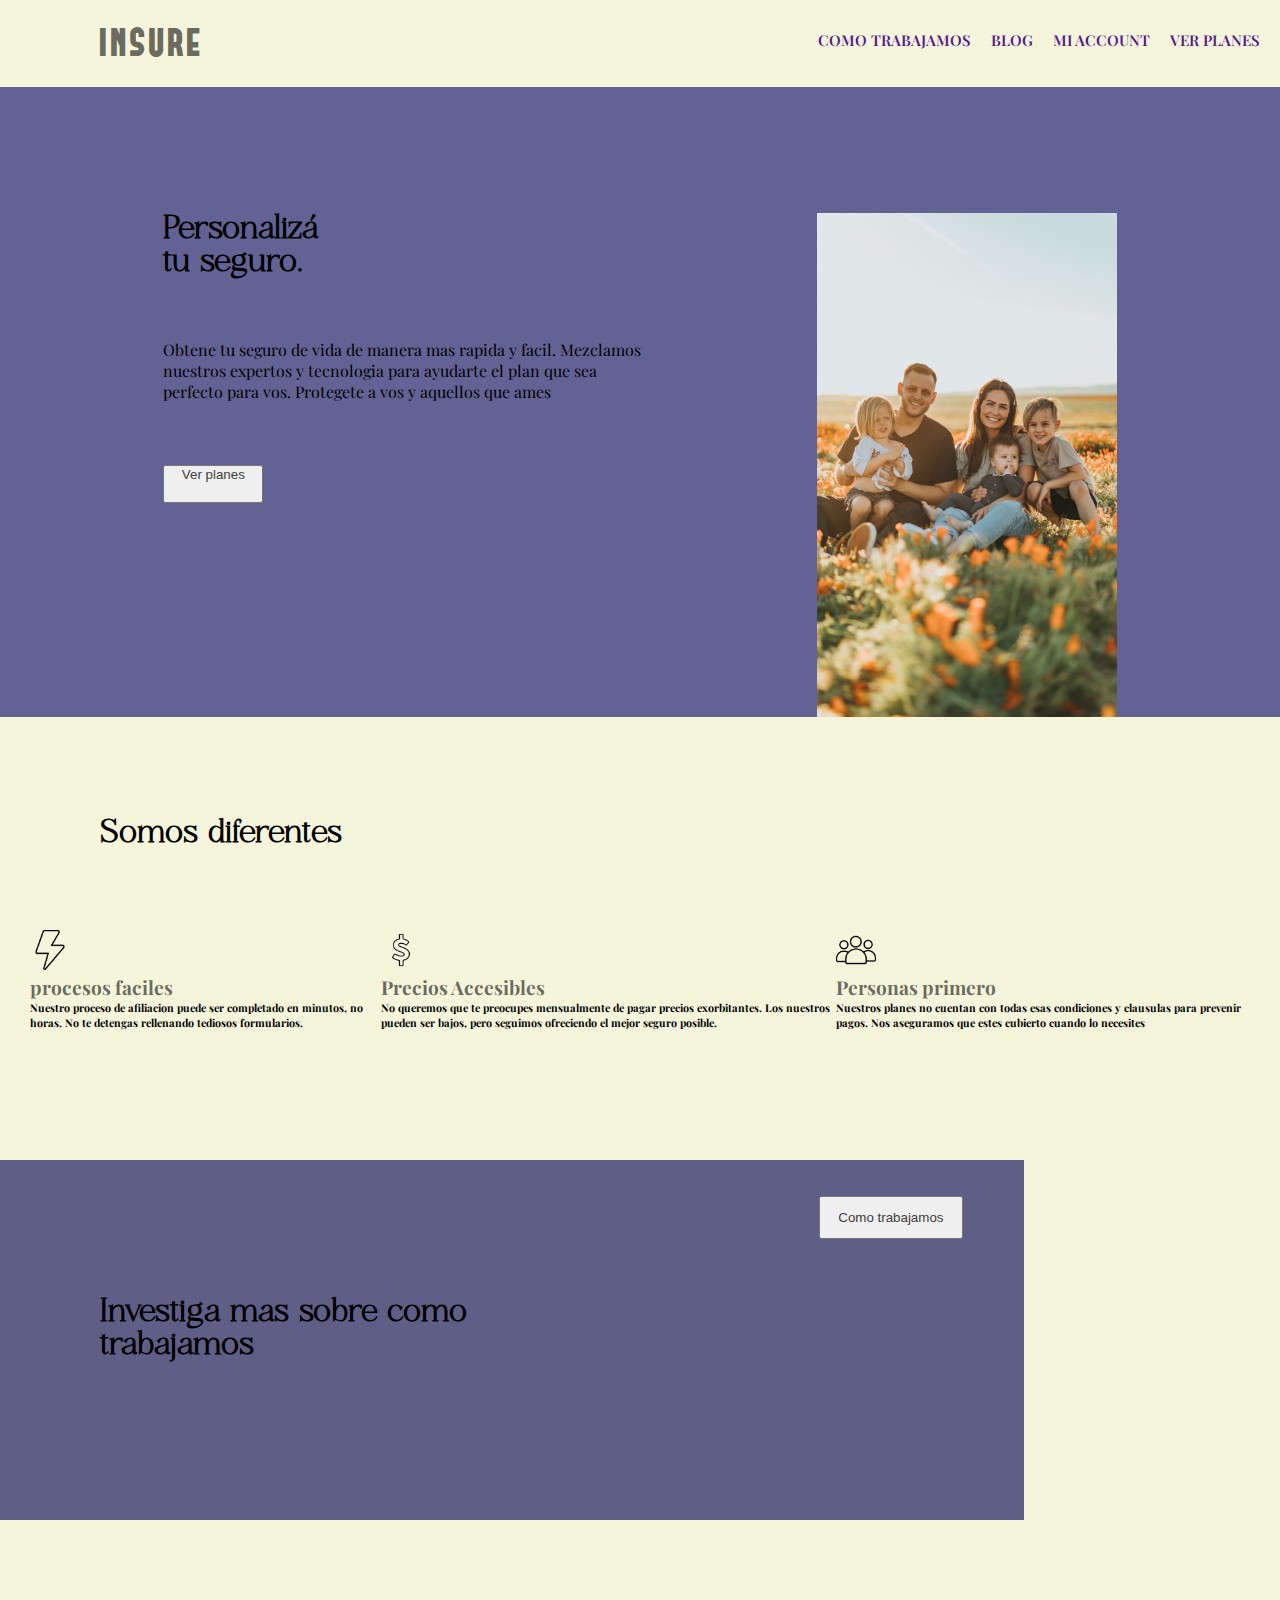
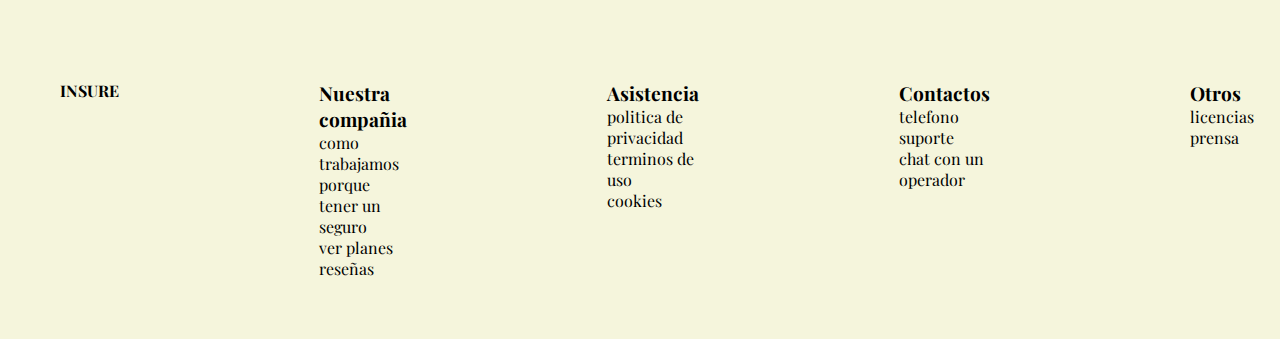
==== index.html @ 63e31ba1 "Se agrega el projecto avanzando con responsive" ====
<!DOCTYPE html>
<html lang="en">
<head>
    <meta charset="UTF-8">
    <meta http-equiv="X-UA-Compatible" content="IE=edge">
    <meta name="viewport" content="width=device-width, initial-scale=1.0">
    <title>Seguros</title>
    <link rel="stylesheet" href="./css/style.css">
    
</head>
<body>
    <div class="hero">
        <header>
            <section>
            <nav class="navbar">
                <h1>INSURE</h1>
                    <ul class="menu">
                        <li><a href="">COMO TRABAJAMOS</a></li>
                        <li><a href="">BLOG</a></li>
                        <li><a href="">MI ACCOUNT</a></li>
                        <li><a href="">VER PLANES</a></li>
                    </ul>
            </nav>
            </section>
        <section class="personaliza-seguro">
            <h2>
                Personalizá tu seguro.
            </h2>
            <h4>Obtene tu seguro de vida de manera mas rapida y facil. Mezclamos nuestros expertos y tecnologia para ayudarte el plan que sea perfecto para vos. Protegete a vos y aquellos que ames</h4>
            <img src="./assets/img/img-main.jpg" alt="">
            <button><a href="./pages/planes.html ">Ver planes</a></button>
        </section>
        </header>
        <main>
            <h2>
                Somos diferentes
            </h2>
            <section class="main-ofertas">
                <div>
                    <img src="./assets/img/rayo.png" alt="">
                    <h4>procesos faciles</h4>
                    <h6>Nuestro proceso de afiliacion puede ser completado en minutos, no horas. No te detengas rellenando tediosos formularios.</h6>
                </div>
                <div>
                    <img src="./assets/img/dolar.icon (2).png" alt="">
                    <h4>Precios Accesibles</h4>
                    <h6>No queremos que te preocupes mensualmente de pagar precios exorbitantes. Los nuestros pueden ser bajos, pero seguimos ofreciendo el mejor seguro posible.</h6>
                </div>
                <div>
                    <img src="./assets/img/personas.icon.png" alt="">
                    <h4>Personas primero</h4>
                    <h6>Nuestros planes no cuentan con todas esas condiciones y clausulas para prevenir pagos. Nos aseguramos que estes cubierto cuando lo necesites</h6>
                </div>
            </section>
        <aside>
                <h2>Investiga mas sobre como trabajamos</h2>
                <button><a href=""> Como trabajamos</a></button>
        </aside>
        </main>
        <footer>
            <section class="footer-section">
                <div>
                <h4>INSURE</h4>
                </div>
                <div> 
                    <h5>Nuestra compañia</h5>
                    <p>como trabajamos</p>
                    <p>porque tener un seguro</p>
                    <p>ver planes</p>
                    <p>reseñas</p>
                </div>
                <div>
                    <h5>Asistencia</h5>
                    <p>politica de privacidad</p>
                    <p>terminos de uso</p>
                    <p>cookies</p>
                </div>
                <div>
                    <h5>Contactos</h5>
                    <p>telefono</p>
                    <p>suporte</p>
                    <p>chat con un operador</p>
                </div>
                <div>
                    <h5>Otros</h5>
                    <p>licencias</p>
                    <p>prensa</p>
                </div>
            </section>
        </footer>
    </div>
</body>
</html>
---- css/style.css ----
@import url('https://fonts.googleapis.com/css2?family=Playfair+Display:wght@400;600;800&display=swap');

*{
    margin: 0;
    padding: 0;
    box-sizing: border-box;
}



@font-face {
    font-family: Etheral ;
    src: url("../fonts/Ethereal-Thin.otf");
}

@font-face {
    font-family: Designer;
    src: url("../fonts/Forque.ttf");
}

h2{
    font-family: Etheral;
}

h1{
    font-family: Designer;
    color: rgba(0, 0, 0, 0.58);
    padding: 20px;
    font-size: 30px;
    letter-spacing: 3px;
    font-weight: 100;
    padding-left: 100px;
    font-size: 40px;
}

body{
    font-family: 'Playfair Display', serif;
    font-weight: 400;
}

.hero{
    display: grid;
    width: 100%;
    height: 100vh;
    grid-template-columns: repeat(8, 1fr);
    grid-template-rows: repeat(4, 1fr);
    grid-template-areas: 
    "header header header header header header header header"
    "main   main   main   main   main   main   main   main"
    ".      .      aside  aside  aside  aside  .      .   "
    "footer footer footer footer footer footer footer footer"
}

header{
    background-color:  rgba(6, 5, 84, 0.626);
    grid-area: header;
}   

.navbar{
    display: flex;
    justify-content: space-between;
    background-color: beige;
    text-decoration: none;
    text-align: right;
}

.menu{
    display: flex;
    gap: 20px;
    text-decoration: none;
    color: rgba(59, 53, 240, 0.719);
    font-size: 15px;
    text-align: center;
    text-decoration: none;
    padding-top: 30px;
    font-weight: 100;
    padding-right: 20px;
}

.menu a{
    text-decoration: none;
    font-weight: 100;
    font-weight: 600;
}

.menu li{
    list-style: none;
    font-weight: 100;
    font-weight: 600;
}

.hamburguesa{
    display: none;
}

header img{
    display: grid;
    width: 300px;
    height: 100%;
    object-fit: cover;
    grid-column-start: 6;
    grid-column-end: 7;
    grid-row-start: 2;
    grid-row-end: 7;
}

header button{
    display: grid;
    grid-column-start: 2;
    grid-column-end: 4;
    grid-row-start: 4;
    grid-row-end: 4;
    width: 100px;
    height: 30%;
}


.personaliza-seguro{
    display: grid;
    width: 100%;
    height: 70vh;
    grid-template-columns: repeat(7,1fr);
    grid-template-rows: repeat(5,1fr);
}

.personaliza-seguro a{
list-style: none;
text-decoration: none;
color: rgb(66, 62, 62);
}

header h2{
    font-weight: 800;
    font-size: 200%;
    display: grid;
    grid-column-start: 2;
    grid-column-end: 3;
    grid-row-start: 2;
    grid-row-end: 3;
}

header h4{
    display: grid;
    grid-column-start: 2;
    grid-column-end: 5;
    grid-row-start: 3;
    grid-row-end: 4;
    font-weight: 400;
}

main{
    background-color: beige;
    grid-area: main;
}

main h2{
    padding-top: 100px;
    padding-left: 100px;
    padding-bottom: 50px;
    font-weight: 800;
    font-size: 200%;
}

main h4{
    color: rgba(0, 0, 0, 0.58);
    font-size: larger;
}

main img{
    width: 40px;
    align-content: center;
}

.main-ofertas{
    display: flex;
    margin-bottom: 100px;
    padding: 30px;
}


aside{
    background-color: rgba(6, 5, 84, 0.626);
    grid-area: aside;
    display: grid;
    width: 80%;
    height: 40vh;
    grid-template-columns: repeat(5, 1fr);
    grid-template-rows: repeat(5, 1fr);
    margin-bottom: 100px;
}

aside a{
    text-decoration: none;
    list-style: none;
    color: rgb(66, 62, 62);
}

aside h2{
    grid-column-start: 1;
    grid-column-end: 4;
    grid-row-start: 2;
    grid-row-end: 3;
}

aside button{
    grid-column-start: 5;
    grid-column-end: 5;
    grid-row-start: 2;
    grid-row-end: 3;
    width: 70%;
    height: 20%;
}

footer{
    background-color: beige;
    grid-area: footer;
    padding: 30px;
}

.footer-section{
    display: flex;
    gap: 200px;
    padding: 30px;
}

footer h5{
    font-size: larger;
}



@media (max-width:320px){

    .hero{
        display:  grid;
        width: 100%;
        height: 20vh;
        grid-template-columns: repeat(4,1fr);
        grid-template-rows: repeat(6,1fr);
        grid-template-areas: 
        "navbar navbar navbar navbar"
        "family family family family"
        "header header header header"
        "main   main   main   main"
        "aside  aside  aside  aside"
        "footer footer footer footer"
    }

    h1{
        padding: 30px;
        padding-left: 100px;
        font-size: 55px;
        
    }


    header{
        grid-area: header;
        font-size: larger;
    }

    .navbar{
        grid-area: navbar;
        height: 25vh;
    }

    .menu{
        flex-direction: column;
        gap: 10px;
        padding-top: 5px;
    }

    .personaliza-seguro{
        display: grid;
        width: 100%;
        height: 80vh;
        grid-template-columns: repeat(5,1fr);
        grid-template-rows: repeat(6,1fr);
        align-items: center;
        padding-top: 20px;
    }

    header img{
        grid-area: family;
        display: flex;
        align-self: flex-start;
    }

    header h2{
        grid-column-start: 3;
        grid-column-end: 5;
        grid-row-start: 3;
        grid-row-end: 3;
    }

    header h4{
        grid-column-start: 3;
        grid-column-end: 5;
        grid-row-start: 4;
        grid-row-end: 4;
    }

    header button{
        grid-column-start: 3;
        grid-column-end: 5;
        grid-row-start: 6;
        grid-row-end: 6;
        height: fit-content;
    }

    main{
        grid-area: main;
        width: 250vw;
        display: flex;
        flex-direction: column;
        align-items: center;
    }

    .main-ofertas{
        display: flex;
        height: 120vh;
        flex-direction: column;
        gap: 50px;
        font-size: 25px;
    }


    aside{
        grid-area: aside;
        display: flex;
        flex-direction: column;
        width: 85%;
        height: 60vh;
        align-items: center;
        font-size: 20px;
        font-weight: 600;
    }

    aside h2{
        padding: 100px 50px 50px 100px;
    }

    aside button{
        padding: 10px;
        align-items: center;
        width: 30%;
        font-size: 20px;
        font-weight: 400;
    }

    footer{
        grid-area: footer;
        display: flex;
        flex-direction: column;
    }

.footer-section{
    display: flex;
    flex-direction: column;
    align-items: center;
    font-size: 20px;
}




}
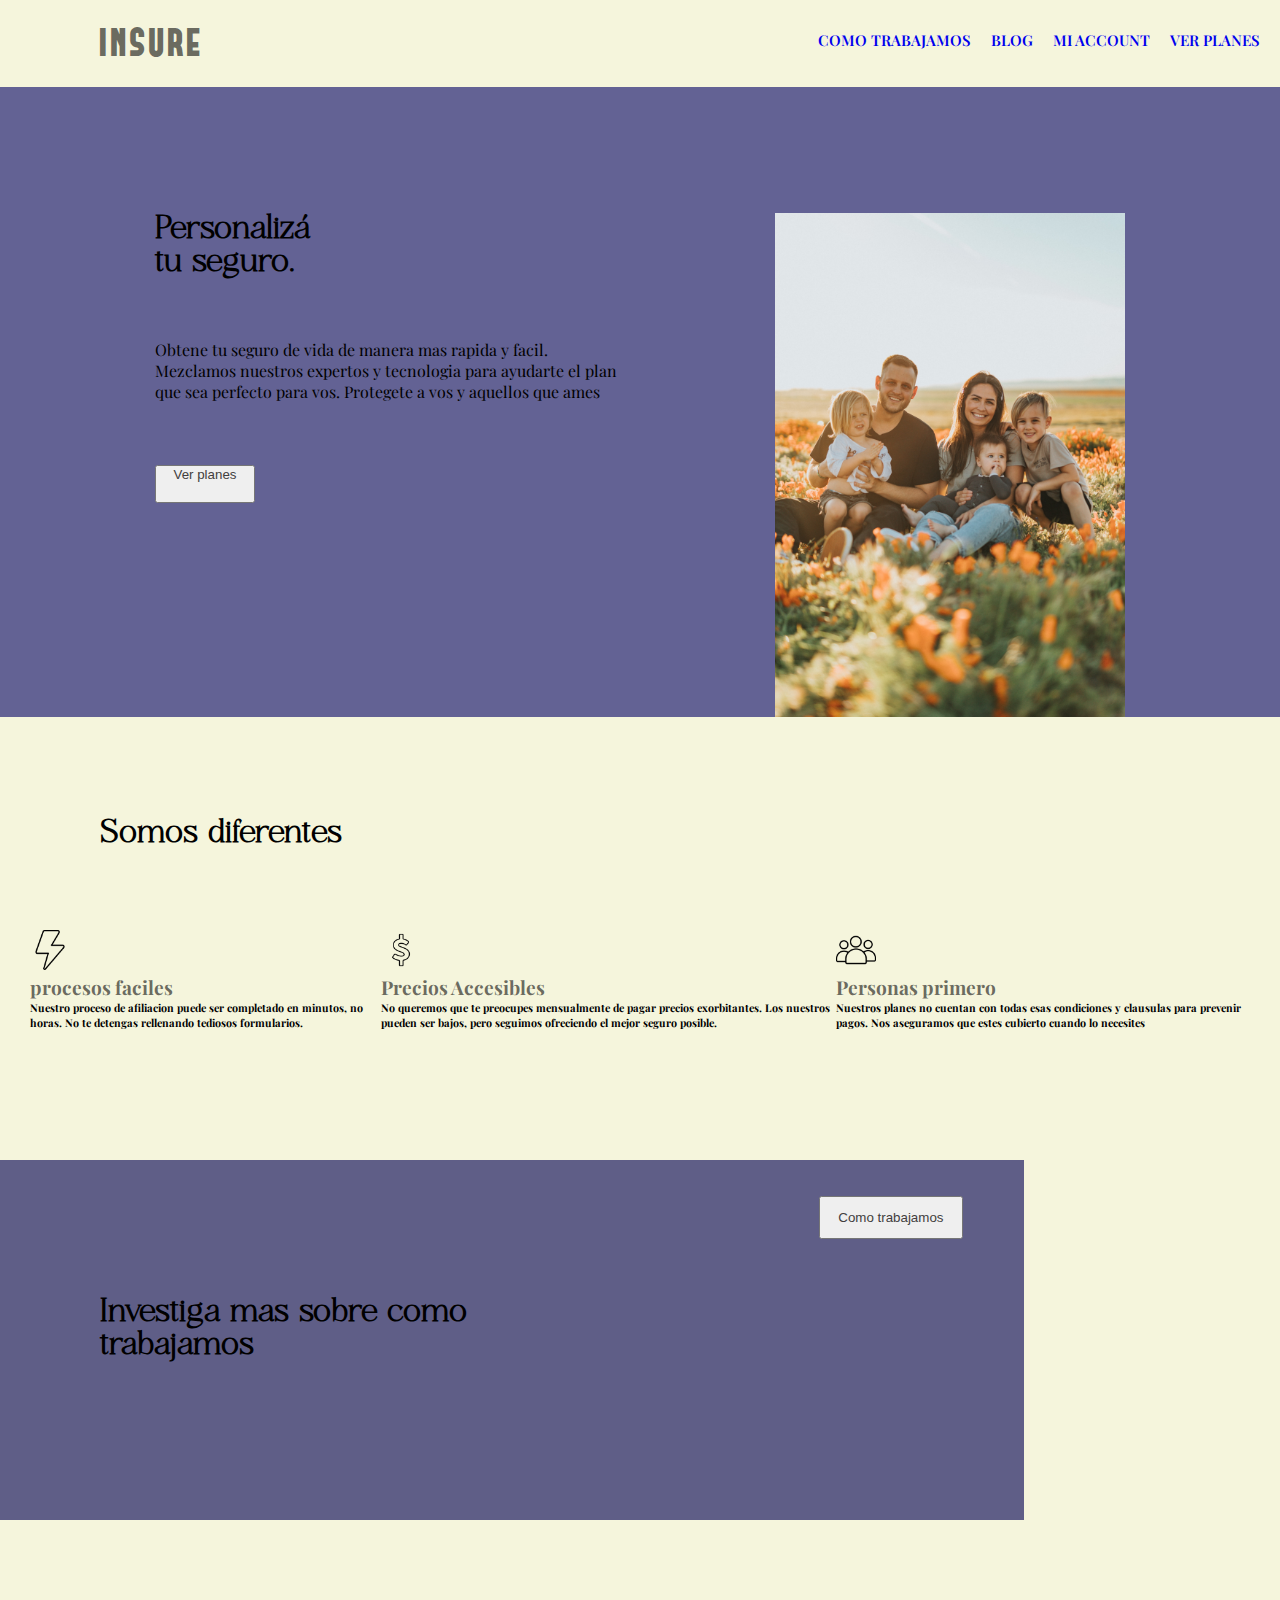
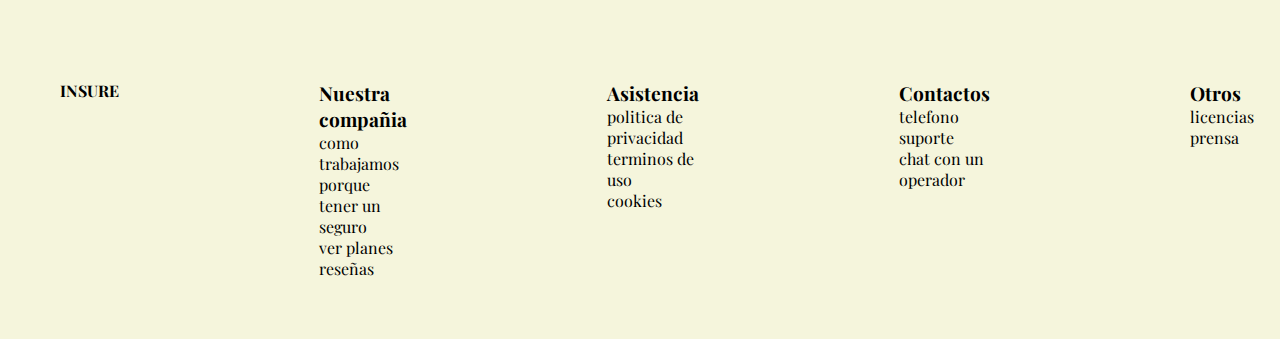
==== commit 0a4c29d9: "realice pequeños cabios en los html" ====
--- a/index.html
+++ b/index.html
@@ -15,10 +15,10 @@
             <nav class="navbar">
                 <h1>INSURE</h1>
                     <ul class="menu">
-                        <li><a href="">COMO TRABAJAMOS</a></li>
-                        <li><a href="">BLOG</a></li>
-                        <li><a href="">MI ACCOUNT</a></li>
-                        <li><a href="">VER PLANES</a></li>
+                        <li><a href="./pages/Como-t.html">COMO TRABAJAMOS</a></li>
+                        <li><a href="./pages/Blog.html">BLOG</a></li>
+                        <li><a href="./pages/Account.html">MI ACCOUNT</a></li>
+                        <li><a href="./pages/planes.html">VER PLANES</a></li>
                     </ul>
             </nav>
             </section>
--- a/css/style.css
+++ b/css/style.css
@@ -96,7 +96,7 @@
 
 header img{
     display: grid;
-    width: 300px;
+    width: 350px;
     height: 100%;
     object-fit: cover;
     grid-column-start: 6;
@@ -232,20 +232,6 @@
 
 @media (max-width:320px){
 
-    .hero{
-        display:  grid;
-        width: 100%;
-        height: 20vh;
-        grid-template-columns: repeat(4,1fr);
-        grid-template-rows: repeat(6,1fr);
-        grid-template-areas: 
-        "navbar navbar navbar navbar"
-        "family family family family"
-        "header header header header"
-        "main   main   main   main"
-        "aside  aside  aside  aside"
-        "footer footer footer footer"
-    }
 
     h1{
         padding: 30px;
@@ -256,13 +242,16 @@
 
 
     header{
+        display: flex;
         grid-area: header;
         font-size: larger;
+        flex-direction: column;
     }
 
     .navbar{
         grid-area: navbar;
         height: 25vh;
+        width: 100%;
     }
 
     .menu{
@@ -272,49 +261,56 @@
     }
 
     .personaliza-seguro{
-        display: grid;
         width: 100%;
-        height: 80vh;
+        height: 90vh;
         grid-template-columns: repeat(5,1fr);
         grid-template-rows: repeat(6,1fr);
+        text-align: center;
+        padding-top: 20px;
+    }
+
+    header img{
+        display: flex;
+        transform: translateY(-20px);
+        flex-direction: column-reverse;
+
+    }
+
+    header h2{      
+    align-items: center;
+    padding-bottom: 20px;
+    padding-left: 30px;
+}
+
+    header h4{
         align-items: center;
-        padding-top: 20px;
-    }
-
-    header img{
-        grid-area: family;
-        display: flex;
-        align-self: flex-start;
-    }
-
-    header h2{
-        grid-column-start: 3;
-        grid-column-end: 5;
-        grid-row-start: 3;
-        grid-row-end: 3;
-    }
-
-    header h4{
-        grid-column-start: 3;
-        grid-column-end: 5;
-        grid-row-start: 4;
-        grid-row-end: 4;
+        padding-bottom: 40px;
     }
 
     header button{
-        grid-column-start: 3;
-        grid-column-end: 5;
-        grid-row-start: 6;
-        grid-row-end: 6;
         height: fit-content;
+        align-items: center;
+        font-size: 20px;
     }
 
     main{
-        grid-area: main;
         width: 250vw;
         display: flex;
         flex-direction: column;
-        align-items: center;
+        text-align: center;
+    }
+
+    main h2{
+        text-align: center;
+        font-size: 50px;
+        padding-right: 70px;
+    }
+
+    main img{
+        display: flex;
+        text-align: center;
+        margin-left: 45%;
+        width: 45px;
     }
 
     .main-ofertas{
@@ -327,14 +323,15 @@
 
 
     aside{
-        grid-area: aside;
-        display: flex;
-        flex-direction: column;
-        width: 85%;
+        display: flex;
+        flex-direction: column;
+        width: 90%;
         height: 60vh;
         align-items: center;
         font-size: 20px;
         font-weight: 600;
+        margin-left: 40px;
+        padding-bottom: 100px;
     }
 
     aside h2{
@@ -350,9 +347,11 @@
     }
 
     footer{
-        grid-area: footer;
-        display: flex;
-        flex-direction: column;
+        display: flex;
+        flex-direction: column;
+        padding-top: 100px;
+        margin-top: 50px;
+
     }
 
 .footer-section{
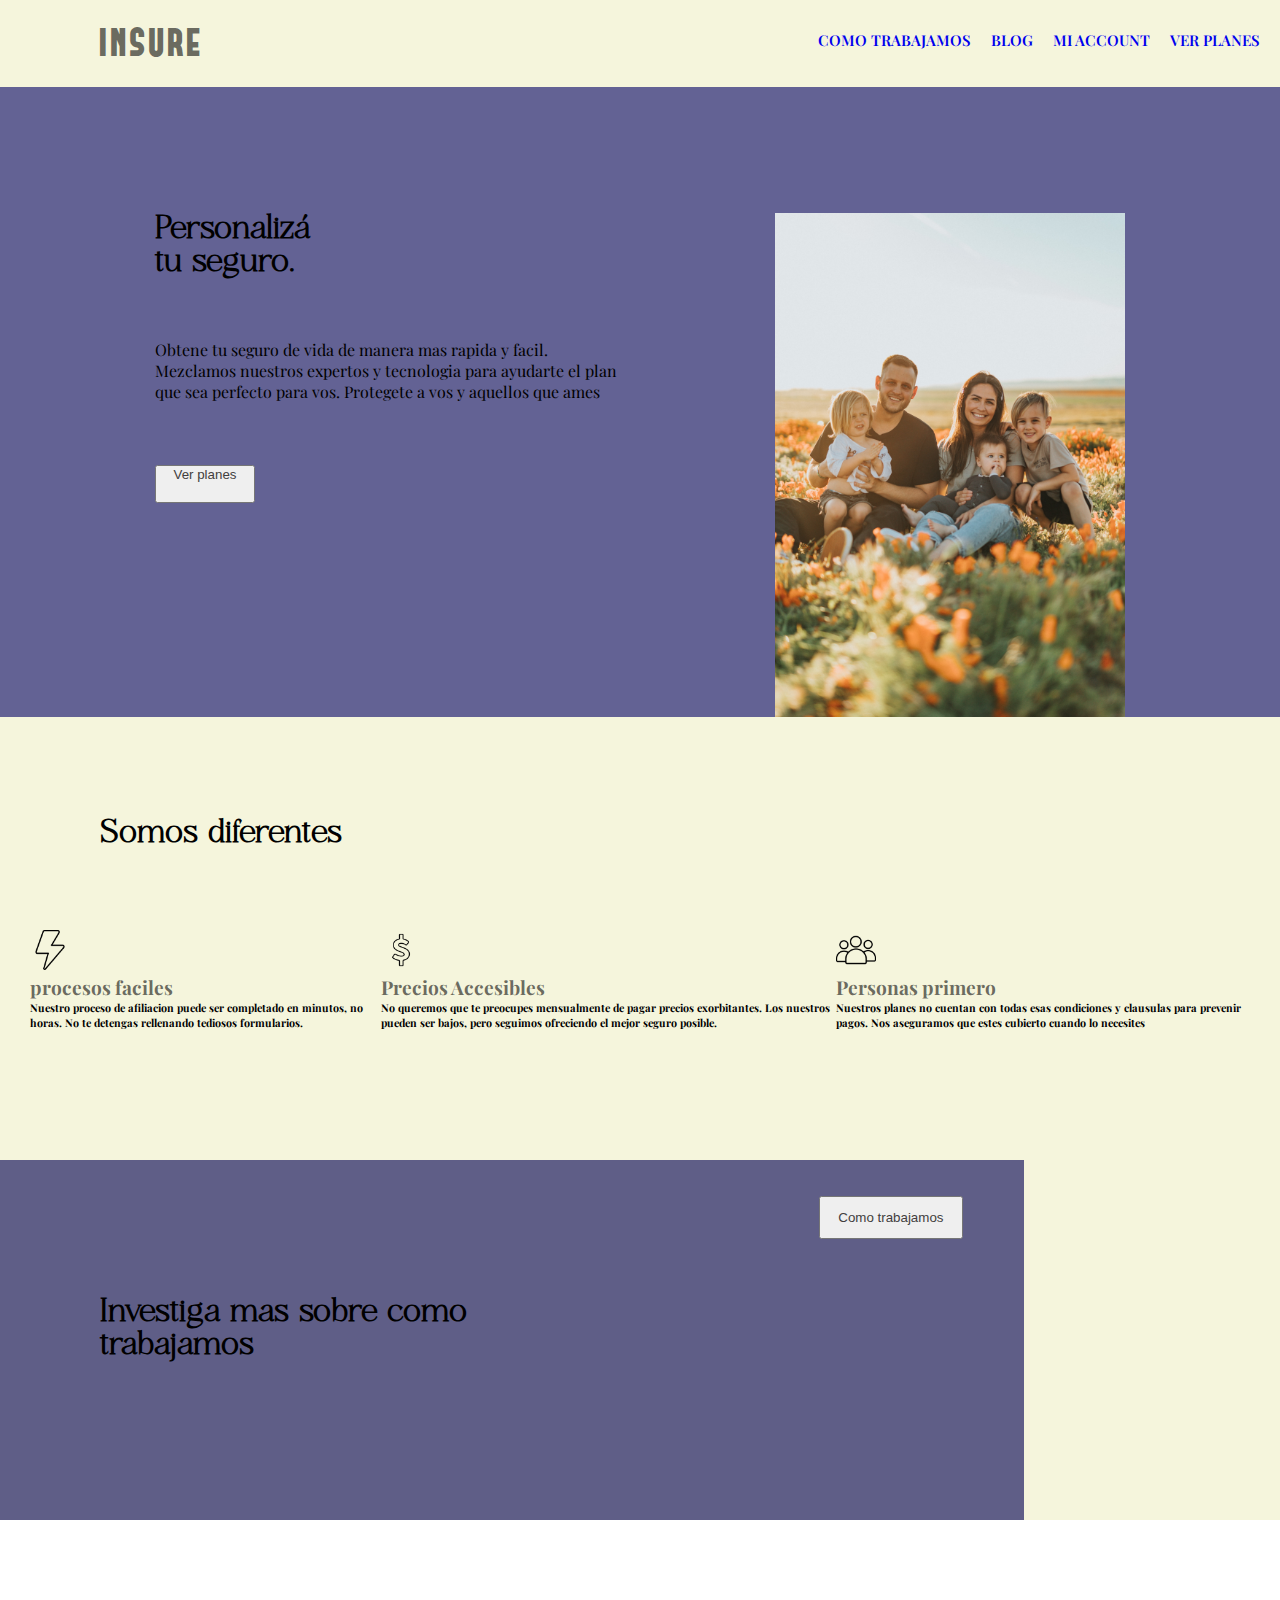
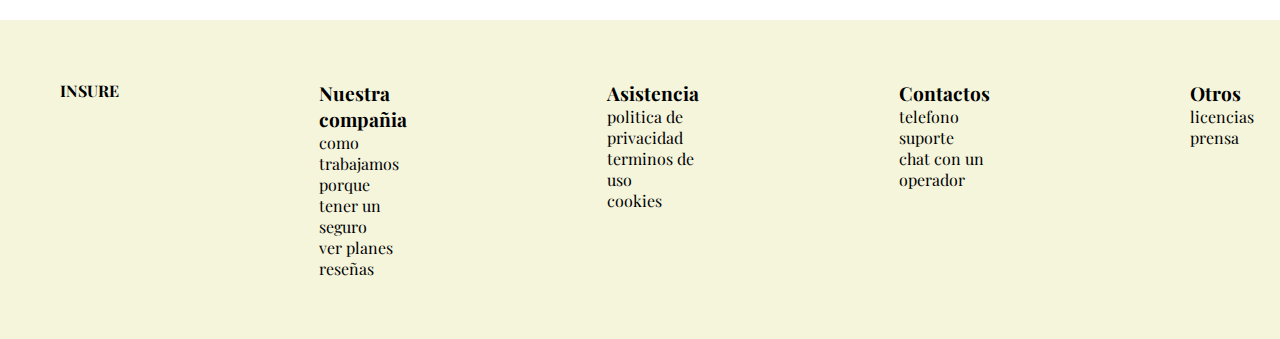
==== commit 4e563895: "Cree el html de las cinco paginas" ====
--- a/index.html
+++ b/index.html
@@ -9,7 +9,7 @@
     
 </head>
 <body>
-    <div class="hero">
+    <div>
         <header>
             <section>
             <nav class="navbar">
@@ -17,7 +17,7 @@
                     <ul class="menu">
                         <li><a href="./pages/Como-t.html">COMO TRABAJAMOS</a></li>
                         <li><a href="./pages/Blog.html">BLOG</a></li>
-                        <li><a href="./pages/Account.html">MI ACCOUNT</a></li>
+                        <li><a href="./pages/login.html">MI ACCOUNT</a></li>
                         <li><a href="./pages/planes.html">VER PLANES</a></li>
                     </ul>
             </nav>
--- a/css/style.css
+++ b/css/style.css
@@ -1,5 +1,4 @@
-
-    @import url('https://fonts.googleapis.com/css2?family=Playfair+Display:wght@400;600;800&display=swap');
+@import url('https://fonts.googleapis.com/css2?family=Playfair+Display:wght@400;600;800&display=swap');
 
 *{
     margin: 0;
@@ -364,8 +363,4 @@
 
 
 
-}
-
-
-
-
+}